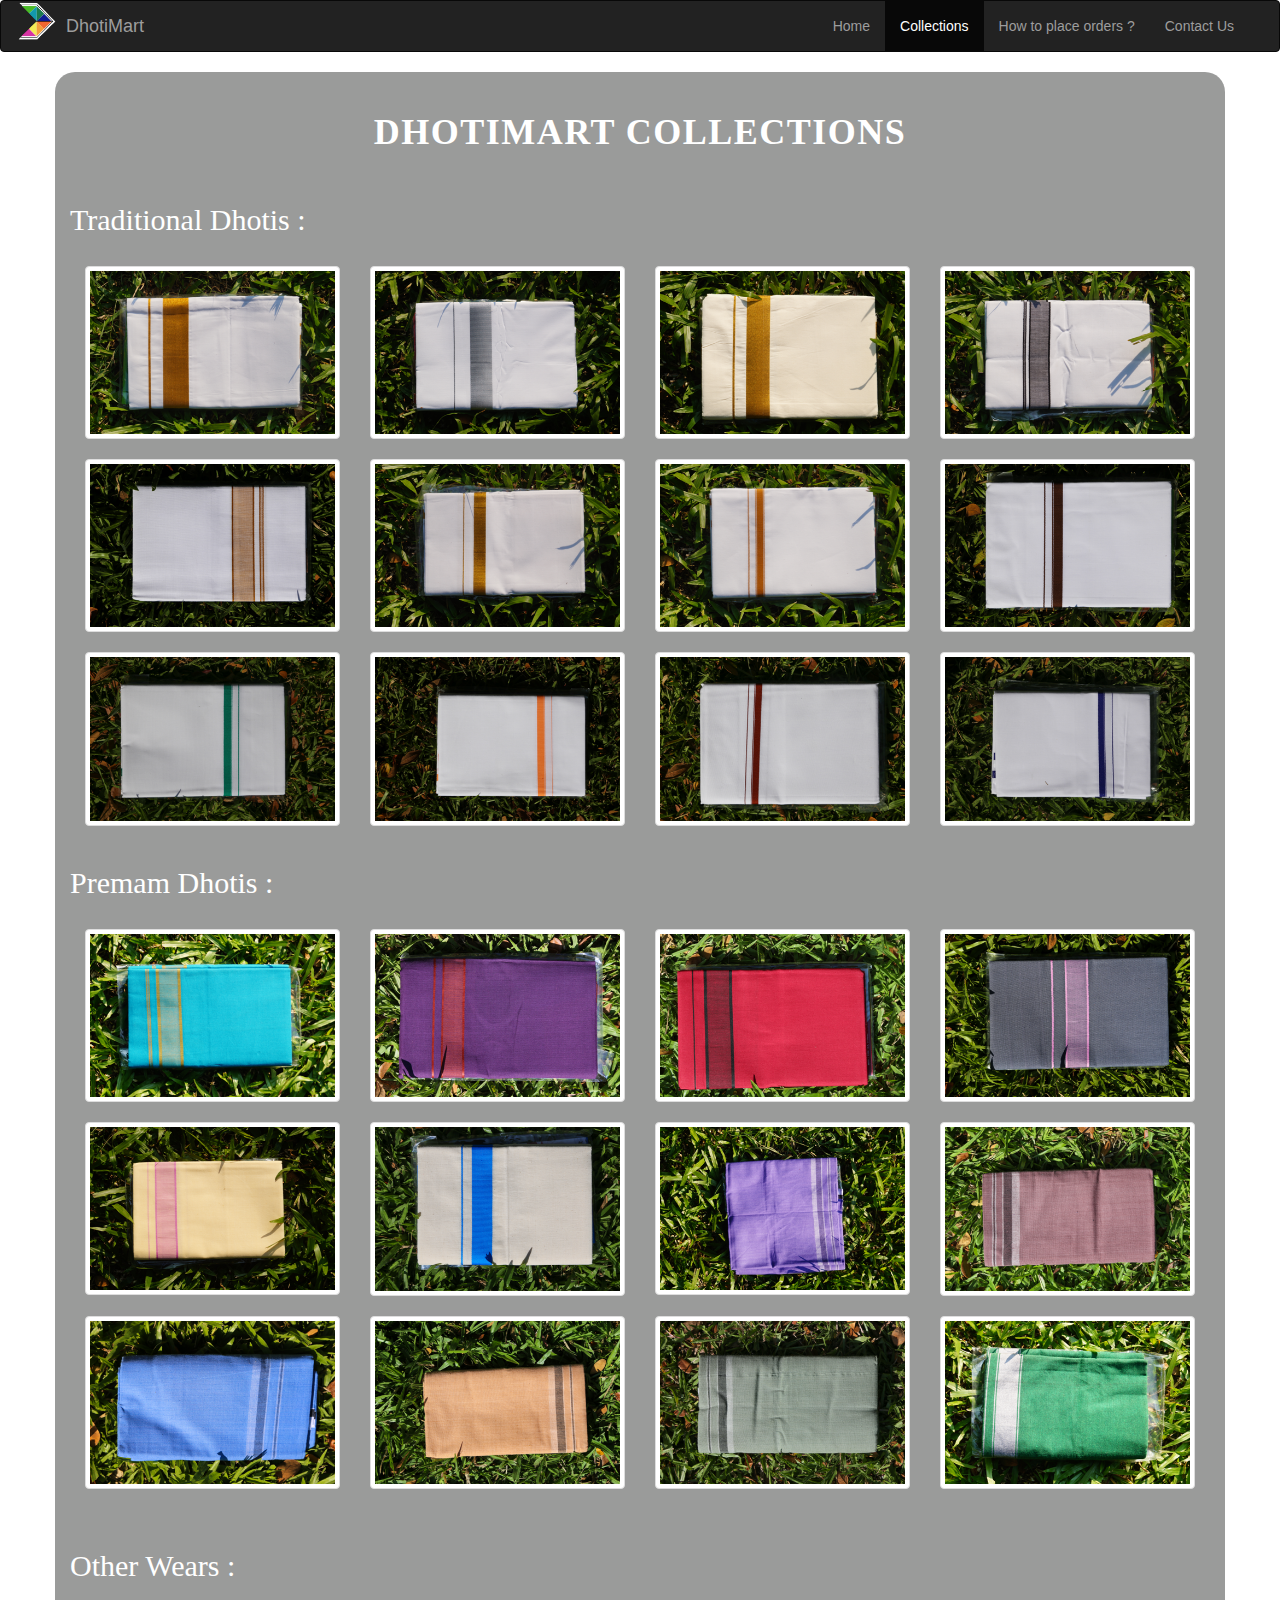
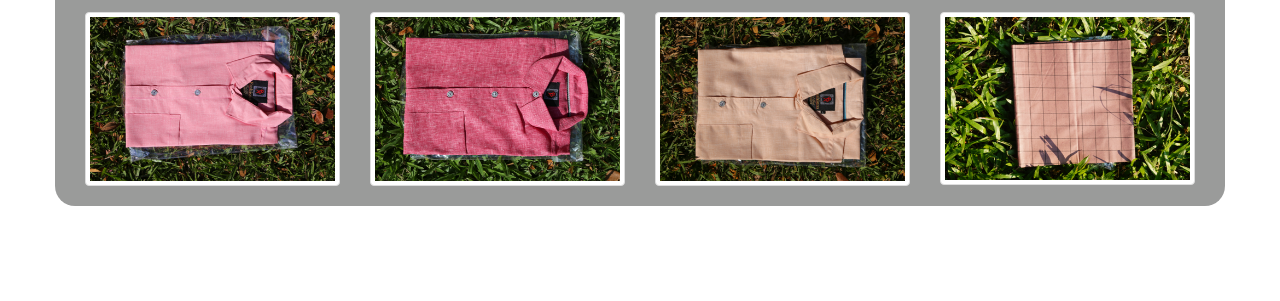
==== collections.html @ e19f682e "web" ====
<!DOCTYPE html>
<html lang="en">
<head>
  <title>DhotiMart</title>
  <link rel="shortcut icon" href="images\logo.png">
  <meta charset="utf-8">
  <meta name="viewport" content="width=device-width, initial-scale=1">
  <link rel="stylesheet" type="text\css" href="css\index.css">
  <link rel="stylesheet" href="http://maxcdn.bootstrapcdn.com/bootstrap/3.3.5/css/bootstrap.min.css">
  <script src="https://ajax.googleapis.com/ajax/libs/jquery/1.11.3/jquery.min.js"></script>
  <script src="http://maxcdn.bootstrapcdn.com/bootstrap/3.3.5/js/bootstrap.min.js"></script>
  </head>
<body>


  
<nav class="navbar navbar-inverse">
  <div class="container-fluid">
    <div class="navbar-header">
      <button type="button" class="navbar-toggle" data-toggle="collapse" data-target="#myNavbar">
        <span class="icon-bar"></span>
        <span class="icon-bar"></span>
        <span class="icon-bar"></span>                        
      </button>
	  <img src="images\logo.png" height="40" width="40" style="float:left;"/>
      <a class="navbar-brand" href="#">&nbsp;&nbsp;DhotiMart</a>
    </div>
    <div class="collapse navbar-collapse navbar-right" id="myNavbar">
      <ul class="nav navbar-nav">
        <li><a href="index.html">Home</a></li>
        <li class="active"><a href="#">Collections</a></li>
		<li><a href="orders.html">How to place orders ?</a></li>
		<li><a href="contactus.html">Contact Us</a></li>
      </ul>
     
    </div>
  </div>
</nav>


<div class="container" style="background-color:rgba(49, 51, 49, 0.49); border-radius:20px;">
	<br>
	<h1 class="text-center" style="color:white;"><b style="font-family:holy; letter-spacing:1.5px;">DHOTIMART COLLECTIONS</b></h1>
    <br>
	<h2 style="color:white;  font-family:holy;">Traditional Dhotis :</h2><br>
	<div class="row">
	<div class="col-md-12">
	<!--image1-->
      <div class="col-lg-3 col-sm-3 col-xs-6">
	  <a title="DM01" href="#myModal1" role="button" data-toggle="modal" class="thumbnail">
	  <img src="images/products/dm01.png"></a>
	  <!-- Modal -->
  <div class="modal fade" id="myModal1" role="dialog">
    <div class="modal-dialog">
    
      <!-- Modal content-->
      <div class="modal-content">
        <div class="modal-header">
          <button type="button" class="close" data-dismiss="modal">&times;</button>
          <h2 class="modal-title">DM01 - SUPER GOLD JHARIKA</h2>
        </div>
        <div class="modal-body">
          <p>
		  - Product Code	: DM01<br>
		  - Length			: 2.00 metres<br>
		  - Fully bleached Rich Cotton<br>
		  - 4cm Gold Jarikai Border<br><br>
		  <h1 class="text-center"><b><font face="rupee">` 349</font></b></h1><br><br>
		  <h3><b>Place your order:
		  <br>&nbsp&nbsp&nbsp&nbsp&nbsp&nbsp<span class="glyphicon glyphicon-earphone"></span>&nbsp&nbsp8973099704 / 9698936113</b></h3>
		  
		
		  </p>
        </div>
        <div class="modal-footer">
          <button type="button" class="btn btn-default" data-dismiss="modal">Close</button>
        </div>
      </div>
      
    </div>
  </div>
  
	  </div>
<!--image2-->
      <div class="col-lg-3 col-sm-3 col-xs-6"><a title="DM02" href="#myModal2" role="button" data-toggle="modal" class="thumbnail">
	  <img src="images/products/dm02.png"></a>
	  <!-- Modal -->
  <div class="modal fade" id="myModal2" role="dialog">
    <div class="modal-dialog">
    
      <!-- Modal content-->
      <div class="modal-content">
        <div class="modal-header">
          <button type="button" class="close" data-dismiss="modal">&times;</button>
          <h2 class="modal-title">DM02 - SUPER SILVER JHARIKA</h2>
        </div>
        <div class="modal-body">
          <p>
		  - Product Code	: DM02<br>
		  - Length			: 2.00 metres<br>
		  - Fully bleached Fine Tex Cotton<br>
		  - 4cm Silver Jarikai Border<br><br>
		  <h1 class="text-center"><b><font face="rupee">` 349</font></b></h1><br><br>
		  <h3><b>Place your order:
		  <br>&nbsp&nbsp&nbsp&nbsp&nbsp&nbsp<span class="glyphicon glyphicon-earphone"></span>&nbsp&nbsp8973099704 / 9698936113</b></h3>
		</p>
        </div>
        <div class="modal-footer">
          <button type="button" class="btn btn-default" data-dismiss="modal">Close</button>
        </div>
      </div>
      
    </div>
  </div>
  
	  </div>
         <!--image3-->
	 <div class="col-lg-3 col-sm-3 col-xs-6"><a title="DM03" href="#myModal3" role="button" data-toggle="modal" class="thumbnail">
	 <img src="images/products/dm03.png"></a>
	 <!-- Modal -->
  <div class="modal fade" id="myModal3" role="dialog">
    <div class="modal-dialog">
    
      <!-- Modal content-->
      <div class="modal-content">
        <div class="modal-header">
          <button type="button" class="close" data-dismiss="modal">&times;</button>
          <h2 class="modal-title">DM03 - CREAM GOLD JHARIKA</h2>
        </div>
        <div class="modal-body">
          <p>
		  - Product Code	: DM03<br>
		  - Length			: 2.00 metres<br>
		  - Cream coloured Cotton<br>
		  - 3cm Gold Jarikai Border<br><br>
		  <h1 class="text-center"><b><font face="rupee">` 299</font></b></h1><br><br>
		  <h3><b>Place your order:
		  <br>&nbsp&nbsp&nbsp&nbsp&nbsp&nbsp<span class="glyphicon glyphicon-earphone"></span>&nbsp&nbsp8973099704 / 9698936113</b></h3>
		  </p>
        </div>
        <div class="modal-footer">
          <button type="button" class="btn btn-default" data-dismiss="modal">Close</button>
        </div>
      </div>
      
    </div>
  </div>
  
	 </div>
	 <!--image4-->
      <div class="col-lg-3 col-sm-3 col-xs-6"><a title="DM04" href="#myModal4" role="button" data-toggle="modal" class="thumbnail">
	  <img src="images/products/dm04.png"></a>
	  <!-- Modal -->
  <div class="modal fade" id="myModal4" role="dialog">
    <div class="modal-dialog">
    
      <!-- Modal content-->
      <div class="modal-content">
        <div class="modal-header">
          <button type="button" class="close" data-dismiss="modal">&times;</button>
          <h2 class="modal-title">DM04 - XYLO COLOUR JHARIKA</h2>
        </div>
        <div class="modal-body">
          <p>
		  - Product Code	: DM04<br>
		  - Length			: 2.00 metres<br>
		  - White coloured Cotton<br>
		  - 3cm Gold Jarikai Border<br>
		  - Border Colours :<br>
		  <div style="background-color:#656060; height:20px; width:20px; border:1px solid #000;">&nbsp;&nbsp;&nbsp;&nbsp;&nbsp;&nbsp;Black</div><br>
		  <div style="background-color:#b7e396; height:20px; width:20px; border:1px solid #000;">&nbsp;&nbsp;&nbsp;&nbsp;&nbsp;&nbsp;Green</div><br>
		  
		  <br><br>
		  <h1 class="text-center"><b><font face="rupee">` 199</font></b></h1><br><br>
		  <h3><b>Place your order:
		  <br>&nbsp&nbsp&nbsp&nbsp&nbsp&nbsp<span class="glyphicon glyphicon-earphone"></span>&nbsp&nbsp8973099704 / 9698936113</b></h3>
		  </p>
        </div>
        <div class="modal-footer">
          <button type="button" class="btn btn-default" data-dismiss="modal">Close</button>
        </div>
      </div>
      
    </div>
  </div>
  
	  </div>
	 <!--image4a-->
      <div class="col-lg-3 col-sm-3 col-xs-6"><a title="DM04" href="#myModal4a" role="button" data-toggle="modal" class="thumbnail">
	  <img src="images/products/dm04a.png"></a>
	  <!-- Modal -->
  <div class="modal fade" id="myModal4a" role="dialog">
    <div class="modal-dialog">
    
      <!-- Modal content-->
      <div class="modal-content">
        <div class="modal-header">
          <button type="button" class="close" data-dismiss="modal">&times;</button>
          <h2 class="modal-title">DM04 - XYLO COLOUR JHARIKA</h2>
        </div>
        <div class="modal-body">
          <p>
		  - Product Code	: DM04<br>
		  - Length			: 2.00 metres<br>
		  - White coloured Cotton<br>
		  - 3cm Gold Jarikai Border<br>
		  - Border Colours :<br>
		  <div style="background-color:#f5d580; height:20px; width:20px; border:1px solid #000;">&nbsp;&nbsp;&nbsp;&nbsp;&nbsp;&nbsp;Biscuit</div><br>
		  <br><br>
		  <h1 class="text-center"><b><font face="rupee">` 199</font></b></h1><br><br>
		  <h3><b>Place your order:
		  <br>&nbsp&nbsp&nbsp&nbsp&nbsp&nbsp<span class="glyphicon glyphicon-earphone"></span>&nbsp&nbsp8973099704 / 9698936113</b></h3>
		  </p>
        </div>
        <div class="modal-footer">
          <button type="button" class="btn btn-default" data-dismiss="modal">Close</button>
        </div>
      </div>
      
    </div>
  </div>
  
	  </div>
	  
      <!--image5-->
	  <div class="col-lg-3 col-sm-3 col-xs-6"><a title="DM05" href="#myModal5" role="button" data-toggle="modal" class="thumbnail">
	  <img src="images/products/dm05.png"></a>
	  <!-- Modal -->
  <div class="modal fade" id="myModal5" role="dialog">
    <div class="modal-dialog">
    
      <!-- Modal content-->
      <div class="modal-content">
        <div class="modal-header">
          <button type="button" class="close" data-dismiss="modal">&times;</button>
          <h2 class="modal-title">DM05 - GOLD JHARIKA</h2>
        </div>
        <div class="modal-body">
          <p>
		  - Product Code	: DM05<br>
		  - Length			: 2.00 metres<br>
		  - Full bleached Rich Cotton<br>
		  - 2cm Gold Jarikai Border<br>
		  <br><br>
		  <h1 class="text-center"><b><font face="rupee">` 329</font></b></h1><br><br>
		  <h3><b>Place your order:
		  <br>&nbsp&nbsp&nbsp&nbsp&nbsp&nbsp<span class="glyphicon glyphicon-earphone"></span>&nbsp&nbsp8973099704 / 9698936113</b></h3>
		  </p>
        </div>
        <div class="modal-footer">
          <button type="button" class="btn btn-default" data-dismiss="modal">Close</button>
        </div>
      </div>
      
    </div>
  </div>
  
	  </div>
      
<!--image6-->
	  <div class="col-lg-3 col-sm-3 col-xs-6"><a title="DM06" href="#myModal6" role="button" data-toggle="modal" class="thumbnail">
	  <img src="images/products/dm06.png"></a>
	  <!-- Modal -->
  <div class="modal fade" id="myModal6" role="dialog">
    <div class="modal-dialog">
    
      <!-- Modal content-->
      <div class="modal-content">
        <div class="modal-header">
          <button type="button" class="close" data-dismiss="modal">&times;</button>
          <h2 class="modal-title">DM06 - RHYTHM COTTON</h2>
        </div>
        <div class="modal-body">
          <p><p>
		  - Product Code	: DM06<br>
		  - Length			: 2.00 metres<br>
		  - White coloured Cotton<br>
		  - 1cm Gold Jarikai Border<br>
		  - Border Colours :<br>
		  <div style="background-color:#927017; height:20px; width:20px; border:1px solid #000;">&nbsp;&nbsp;&nbsp;&nbsp;&nbsp;&nbsp;Biscuit</div><br>
		  <br><br>
		  <h1 class="text-center"><b><font face="rupee">` 260</font></b></h1><br><br>
		  <h3><b>Place your order:
		  <br>&nbsp&nbsp&nbsp&nbsp&nbsp&nbsp<span class="glyphicon glyphicon-earphone"></span>&nbsp&nbsp8973099704 / 9698936113</b></h3>
		  </p>
        </div>
        <div class="modal-footer">
          <button type="button" class="btn btn-default" data-dismiss="modal">Close</button>
        </div>
      </div>
      
    </div>
  </div>
  
	  </div>
	  <!--image6a-->
	  <div class="col-lg-3 col-sm-3 col-xs-6"><a title="DM06" href="#myModal6a" role="button" data-toggle="modal" class="thumbnail">
	  <img src="images/products/dm06a.png"></a>
	  <!-- Modal -->
  <div class="modal fade" id="myModal6a" role="dialog">
    <div class="modal-dialog">
    
      <!-- Modal content-->
      <div class="modal-content">
        <div class="modal-header">
          <button type="button" class="close" data-dismiss="modal">&times;</button>
          <h2 class="modal-title">DM06 - RHYTHM COTTON</h2>
        </div>
        <div class="modal-body">
          <p><p>
		  - Product Code	: DM06<br>
		  - Length			: 2.00 metres<br>
		  - White coloured Cotton<br>
		  - 1cm Gold Jarikai Border<br>
		  - Border Colours :<br>
		  <div style="background-color:#5a142a; height:20px; width:20px; border:1px solid #000;">&nbsp;&nbsp;&nbsp;&nbsp;&nbsp;&nbsp;Brown</div><br>
		  <br><br>
		  <h1 class="text-center"><b><font face="rupee">` 260</font></b></h1><br><br>
		  <h3><b>Place your order:
		  <br>&nbsp&nbsp&nbsp&nbsp&nbsp&nbsp<span class="glyphicon glyphicon-earphone"></span>&nbsp&nbsp8973099704 / 9698936113</b></h3>
		  </p>
        </div>
        <div class="modal-footer">
          <button type="button" class="btn btn-default" data-dismiss="modal">Close</button>
        </div>
      </div>
      
    </div>
  </div>
  
	  </div>
	  <!--image6b-->
	  <div class="col-lg-3 col-sm-3 col-xs-6"><a title="DM06" href="#myModal6b" role="button" data-toggle="modal" class="thumbnail">
	  <img src="images/products/dm06b.png"></a>
	  <!-- Modal -->
  <div class="modal fade" id="myModal6b" role="dialog">
    <div class="modal-dialog">
    
      <!-- Modal content-->
      <div class="modal-content">
        <div class="modal-header">
          <button type="button" class="close" data-dismiss="modal">&times;</button>
          <h2 class="modal-title">DM06 - RHYTHM COTTON</h2>
        </div>
        <div class="modal-body">
          <p><p>
		  - Product Code	: DM06<br>
		  - Length			: 2.00 metres<br>
		  - White coloured Cotton<br>
		  - 1cm Gold Jarikai Border<br>
		  - Border Colours :<br>
		  <div style="background-color:#13a948; height:20px; width:20px; border:1px solid #000;">&nbsp;&nbsp;&nbsp;&nbsp;&nbsp;&nbsp;ParrotGreen</div><br>
		  <br><br>
		  <h1 class="text-center"><b><font face="rupee">` 260</font></b></h1><br><br>
		  <h3><b>Place your order:
		  <br>&nbsp&nbsp&nbsp&nbsp&nbsp&nbsp<span class="glyphicon glyphicon-earphone"></span>&nbsp&nbsp8973099704 / 9698936113</b></h3>
		  </p>
        </div>
        <div class="modal-footer">
          <button type="button" class="btn btn-default" data-dismiss="modal">Close</button>
        </div>
      </div>
      
    </div>
  </div>
  
	  </div>
	  <!--image6c-->
	  <div class="col-lg-3 col-sm-3 col-xs-6"><a title="DM06" href="#myModal6c" role="button" data-toggle="modal" class="thumbnail">
	  <img src="images/products/dm06c.png"></a>
	  <!-- Modal -->
  <div class="modal fade" id="myModal6c" role="dialog">
    <div class="modal-dialog">
    
      <!-- Modal content-->
      <div class="modal-content">
        <div class="modal-header">
          <button type="button" class="close" data-dismiss="modal">&times;</button>
          <h2 class="modal-title">DM06 - RHYTHM COTTON</h2>
        </div>
        <div class="modal-body">
          <p><p>
		  - Product Code	: DM06<br>
		  - Length			: 2.00 metres<br>
		  - White coloured Cotton<br>
		  - 1cm Gold Jarikai Border<br>
		  - Border Colours :<br>
		  <div style="background-color:#f4a22c; height:20px; width:20px; border:1px solid #000;">&nbsp;&nbsp;&nbsp;&nbsp;&nbsp;&nbsp;Saffron</div><br>
		  <br><br>
		  <h1 class="text-center"><b><font face="rupee">` 260</font></b></h1><br><br>
		  <h3><b>Place your order:
		  <br>&nbsp&nbsp&nbsp&nbsp&nbsp&nbsp<span class="glyphicon glyphicon-earphone"></span>&nbsp&nbsp8973099704 / 9698936113</b></h3>
		  </p>
        </div>
        <div class="modal-footer">
          <button type="button" class="btn btn-default" data-dismiss="modal">Close</button>
        </div>
      </div>
      
    </div>
  </div>
  
	  </div>
	  <!--image6d-->
	  <div class="col-lg-3 col-sm-3 col-xs-6"><a title="DM06" href="#myModal6d" role="button" data-toggle="modal" class="thumbnail">
	  <img src="images/products/dm06d.png"></a>
	  <!-- Modal -->
  <div class="modal fade" id="myModal6d" role="dialog">
    <div class="modal-dialog">
    
      <!-- Modal content-->
      <div class="modal-content">
        <div class="modal-header">
          <button type="button" class="close" data-dismiss="modal">&times;</button>
          <h2 class="modal-title">DM06 - RHYTHM COTTON</h2>
        </div>
        <div class="modal-body">
          <p><p>
		  - Product Code	: DM06<br>
		  - Length			: 2.00 metres<br>
		  - White coloured Cotton<br>
		  - 1cm Gold Jarikai Border<br>
		  - Border Colours :<br>
		  <div style="background-color:#5a142a; height:20px; width:20px; border:1px solid #000;">&nbsp;&nbsp;&nbsp;&nbsp;&nbsp;&nbsp;Maroon</div><br>
		  <br><br>
		  <h1 class="text-center"><b><font face="rupee">` 260</font></b></h1><br><br>
		  <h3><b>Place your order:
		  <br>&nbsp&nbsp&nbsp&nbsp&nbsp&nbsp<span class="glyphicon glyphicon-earphone"></span>&nbsp&nbsp8973099704 / 9698936113</b></h3>
		  </p>
        </div>
        <div class="modal-footer">
          <button type="button" class="btn btn-default" data-dismiss="modal">Close</button>
        </div>
      </div>
      
    </div>
  </div>
  
	  </div>
	  <!--image6e-->
	  <div class="col-lg-3 col-sm-3 col-xs-6"><a title="DM06" href="#myModal6e" role="button" data-toggle="modal" class="thumbnail">
	  <img src="images/products/dm06e.png"></a>
	  <!-- Modal -->
  <div class="modal fade" id="myModal6e" role="dialog">
    <div class="modal-dialog">
    
      <!-- Modal content-->
      <div class="modal-content">
        <div class="modal-header">
          <button type="button" class="close" data-dismiss="modal">&times;</button>
          <h2 class="modal-title">DM06 - RHYTHM COTTON</h2>
        </div>
        <div class="modal-body">
          <p><p>
		  - Product Code	: DM06<br>
		  - Length			: 2.00 metres<br>
		  - White coloured Cotton<br>
		  - 1cm Gold Jarikai Border<br>
		  - Border Colours :<br>
		  <div style="background-color:#0c175d; height:20px; width:20px; border:1px solid #000;">&nbsp;&nbsp;&nbsp;&nbsp;&nbsp;&nbsp;RoyalBlue</div><br>
		  <br><br>
		  <h1 class="text-center"><b><font face="rupee">` 260</font></b></h1><br><br>
		  <h3><b>Place your order:
		  <br>&nbsp&nbsp&nbsp&nbsp&nbsp&nbsp<span class="glyphicon glyphicon-earphone"></span>&nbsp&nbsp8973099704 / 9698936113</b></h3>
		  </p>
        </div>
        <div class="modal-footer">
          <button type="button" class="btn btn-default" data-dismiss="modal">Close</button>
        </div>
      </div>
      
    </div>
  </div>
  
	  </div>
	  </div>
	  </div>
	  
	  <!------------------------------------------------------------------------------------------------------------------------------------------------>
	  <h2 style="color:white; font-family:holy;">Premam Dhotis :</h2><br>
	  <div class="row">
	<div class="col-md-12">
	  <!--image7-->
	  
	  <div class="col-lg-3 col-sm-3 col-xs-6"><a title="DMP01" href="#myModal7" role="button" data-toggle="modal" class="thumbnail">
	  <img src="images/products/dmp01.png"></a>
	  <!-- Modal -->
  <div class="modal fade" id="myModal7" role="dialog">
    <div class="modal-dialog">
    
      <!-- Modal content-->
      <div class="modal-content">
        <div class="modal-header">
          <button type="button" class="close" data-dismiss="modal">&times;</button>
          <h2 class="modal-title">DMP01 - XYLO COLOUR</h2>
        </div>
        <div class="modal-body">
          <p>
		  - Product Code	: DMP01<br>
		  - Length	:	2.00 metres<br>
		  - Dhoti Colours :<br>
		  <div style="background-color:#1cc4da; height:20px; width:20px; border:1px solid #000;">&nbsp;&nbsp;&nbsp;&nbsp;&nbsp;&nbsp;SkyBlue</div><br>
		  <br><br>
		  <h1 class="text-center"><b><font face="rupee">` 199</font></b></h1><br><br>
		  <h3><b>Place your order:
		  <br>&nbsp&nbsp&nbsp&nbsp&nbsp&nbsp<span class="glyphicon glyphicon-earphone"></span>&nbsp&nbsp8973099704 / 9698936113</b></h3>
		  </p>
        </div>
        <div class="modal-footer">
          <button type="button" class="btn btn-default" data-dismiss="modal">Close</button>
        </div>
      </div>
      
    </div>
  </div>
  
	  </div>
<!--image7a-->
	  <div class="col-lg-3 col-sm-3 col-xs-6"><a title="DMP01" href="#myModal7a" role="button" data-toggle="modal" class="thumbnail">
	  <img src="images/products/dmp01a.png"></a>
	  <!-- Modal -->
  <div class="modal fade" id="myModal7a" role="dialog">
    <div class="modal-dialog">
    
      <!-- Modal content-->
      <div class="modal-content">
        <div class="modal-header">
          <button type="button" class="close" data-dismiss="modal">&times;</button>
          <h2 class="modal-title">DMP01 - XYLO COLOUR</h2>
        </div>
        <div class="modal-body">
          <p>
		  - Product Code	: DMP01<br>
		  - Length	:	2.00 metres<br>
		  - Dhoti Colours :<br>
		  <div style="background-color:#46086d; height:20px; width:20px; border:1px solid #000;">&nbsp;&nbsp;&nbsp;&nbsp;&nbsp;&nbsp;Violet</div><br>
		  <br><br>
		  <h1 class="text-center"><b><font face="rupee">` 199</font></b></h1><br><br>
		  <h3><b>Place your order:
		  <br>&nbsp&nbsp&nbsp&nbsp&nbsp&nbsp<span class="glyphicon glyphicon-earphone"></span>&nbsp&nbsp8973099704 / 9698936113</b></h3>
		  </p>
        </div>
        <div class="modal-footer">
          <button type="button" class="btn btn-default" data-dismiss="modal">Close</button>
        </div>
      </div>
      
    </div>
  </div>
  
	  </div>
	  
<!--image7b-->
	  <div class="col-lg-3 col-sm-3 col-xs-6"><a title="DMP01" href="#myModal7b" role="button" data-toggle="modal" class="thumbnail">
	  <img src="images/products/dmp01b.png"></a>
	  <!-- Modal -->
  <div class="modal fade" id="myModal7b" role="dialog">
    <div class="modal-dialog">
    
      <!-- Modal content-->
      <div class="modal-content">
        <div class="modal-header">
          <button type="button" class="close" data-dismiss="modal">&times;</button>
          <h2 class="modal-title">DMP01 - XYLO COLOUR</h2>
        </div>
        <div class="modal-body">
          <p>
		  - Product Code	: DMP01<br>
		  - Length	:	2.00 metres<br>
		  - Dhoti Colours :<br>
		  <div style="background-color:#da304d; height:20px; width:20px; border:1px solid #000;">&nbsp;&nbsp;&nbsp;&nbsp;&nbsp;&nbsp;Red</div><br>
		  <br><br>
		  <h1 class="text-center"><b><font face="rupee">` 199</font></b></h1><br><br>
		  <h3><b>Place your order:
		  <br>&nbsp&nbsp&nbsp&nbsp&nbsp&nbsp<span class="glyphicon glyphicon-earphone"></span>&nbsp&nbsp8973099704 / 9698936113</b></h3>
		  </p>
        </div>
        <div class="modal-footer">
          <button type="button" class="btn btn-default" data-dismiss="modal">Close</button>
        </div>
      </div>
      
    </div>
  </div>
  
	  </div>
<!--image7c-->
	  <div class="col-lg-3 col-sm-3 col-xs-6"><a title="DMP01" href="#myModal7c" role="button" data-toggle="modal" class="thumbnail">
	  <img src="images/products/dmp01c.png"></a>
	  <!-- Modal -->
  <div class="modal fade" id="myModal7c" role="dialog">
    <div class="modal-dialog">
    
      <!-- Modal content-->
      <div class="modal-content">
        <div class="modal-header">
          <button type="button" class="close" data-dismiss="modal">&times;</button>
          <h2 class="modal-title">DMP01 - XYLO COLOUR</h2>
        </div>
        <div class="modal-body">
          <p>
		  - Product Code	: DMP01<br>
		  - Length	:	2.00 metres<br>
		  - Dhoti Colours :<br>
		  <div style="background-color:#6a7885; height:20px; width:20px; border:1px solid #000;">&nbsp;&nbsp;&nbsp;&nbsp;&nbsp;&nbsp;BluishGrey</div><br>
		  - Dhoti Border Colours :<br>
		  <div style="background-color:#f0780d; height:20px; width:20px; border:1px solid #000;">&nbsp;&nbsp;&nbsp;&nbsp;&nbsp;&nbsp;Orange</div><br>
		  <div style="background-color:#8f8b87; height:20px; width:20px; border:1px solid #000;">&nbsp;&nbsp;&nbsp;&nbsp;&nbsp;&nbsp;Grey</div><br>
		  <br><br>
		  <h1 class="text-center"><b><font face="rupee">` 199</font></b></h1><br><br>
		  <h3><b>Place your order:
		  <br>&nbsp&nbsp&nbsp&nbsp&nbsp&nbsp<span class="glyphicon glyphicon-earphone"></span>&nbsp&nbsp8973099704 / 9698936113</b></h3>
		  </p>
        </div>
        <div class="modal-footer">
          <button type="button" class="btn btn-default" data-dismiss="modal">Close</button>
        </div>
      </div>
      
    </div>
  </div>
  
	  </div>
	  
	  
<!--image8-->
	  <div class="col-lg-3 col-sm-3 col-xs-6"><a title="DMP02" href="#myModal8" role="button" data-toggle="modal" class="thumbnail">
	  <img src="images/products/dmp02.png"></a>
	  <!-- Modal -->
  <div class="modal fade" id="myModal8" role="dialog">
    <div class="modal-dialog">
    
      <!-- Modal content-->
      <div class="modal-content">
        <div class="modal-header">
          <button type="button" class="close" data-dismiss="modal">&times;</button>
          <h2 class="modal-title">DMP02 - XYLO CREAM</h2>
        </div>
        <div class="modal-body">
          <p>
		  - Product Code	: DMP02<br>
		  - Length	:	2.00 metres<br>
		  - Dhoti Colour :<br>
		  <div style="background-color:#f6dda9; height:20px; width:20px; border:1px solid #000;">&nbsp;&nbsp;&nbsp;&nbsp;&nbsp;&nbsp;Cream</div><br>
		  - Border Colours :<br>
		  <div style="background-color:#fa5aaa; height:20px; width:20px; border:1px solid #000;">&nbsp;&nbsp;&nbsp;&nbsp;&nbsp;&nbsp;Pink</div><br>
		  
		  <br><br>
		  <h1 class="text-center"><b><font face="rupee">` 199</font></b></h1><br><br>
		  <h3><b>Place your order:
		  <br>&nbsp&nbsp&nbsp&nbsp&nbsp&nbsp<span class="glyphicon glyphicon-earphone"></span>&nbsp&nbsp8973099704 / 9698936113</b></h3>
		  </p>
        </div>
        <div class="modal-footer">
          <button type="button" class="btn btn-default" data-dismiss="modal">Close</button>
        </div>
      </div>
      
    </div>
  </div>
  
	  </div>
<!--image8a-->
	  <div class="col-lg-3 col-sm-3 col-xs-6"><a title="DMP02" href="#myModal8a" role="button" data-toggle="modal" class="thumbnail">
	  <img src="images/products/dmp02a.png"></a>
	  <!-- Modal -->
  <div class="modal fade" id="myModal8a" role="dialog">
    <div class="modal-dialog">
    
      <!-- Modal content-->
      <div class="modal-content">
        <div class="modal-header">
          <button type="button" class="close" data-dismiss="modal">&times;</button>
          <h2 class="modal-title">DMP02 - XYLO CREAM</h2>
        </div>
        <div class="modal-body">
          <p>
		  - Product Code	: DMP02<br>
		  - Length	:	2.00 metres<br>
		  - Dhoti Colour :<br>
		  <div style="background-color:#eae6e2; height:20px; width:20px; border:1px solid #000;">&nbsp;&nbsp;&nbsp;&nbsp;&nbsp;&nbsp;Sandal</div><br>
		  - Border Colours :<br>
		  <div style="background-color:#0258cb; height:20px; width:20px; border:1px solid #000;">&nbsp;&nbsp;&nbsp;&nbsp;&nbsp;&nbsp;SkyBlue</div><br>
		  <div style="background-color:#b7e396; height:20px; width:20px; border:1px solid #000;">&nbsp;&nbsp;&nbsp;&nbsp;&nbsp;&nbsp;Green</div><br>
		  <div style="background-color:#656060; height:20px; width:20px; border:1px solid #000;">&nbsp;&nbsp;&nbsp;&nbsp;&nbsp;&nbsp;Black</div><br>
		  
		  <br><br>
		  <h1 class="text-center"><b><font face="rupee">` 199</font></b></h1><br><br>
		  <h3><b>Place your order:
		  <br>&nbsp&nbsp&nbsp&nbsp&nbsp&nbsp<span class="glyphicon glyphicon-earphone"></span>&nbsp&nbsp8973099704 / 9698936113</b></h3>
		  </p>
        </div>
        <div class="modal-footer">
          <button type="button" class="btn btn-default" data-dismiss="modal">Close</button>
        </div>
      </div>
      
    </div>
  </div>
  
	  </div>
	  
	  <!--image9-->
	  <div class="col-lg-3 col-sm-3 col-xs-6"><a title="DMP03" href="#myModal9" role="button" data-toggle="modal" class="thumbnail">
	  <img src="images/products/dmp03.png"></a>
	  <!-- Modal -->
  <div class="modal fade" id="myModal9" role="dialog">
    <div class="modal-dialog">
    
      <!-- Modal content-->
      <div class="modal-content">
        <div class="modal-header">
          <button type="button" class="close" data-dismiss="modal">&times;</button>
          <h2 class="modal-title">DMP03 - HILIGHT COTTON</h2>
        </div>
        <div class="modal-body">
          <p>
		  - Product Code	: DMP03<br>
		  - Length	:	2.00 metres<br>
		  - Dhoti Colours :<br>
		  <div style="background-color:#731bcd; height:20px; width:20px; border:1px solid #000;">&nbsp;&nbsp;&nbsp;&nbsp;&nbsp;&nbsp;Violet</div><br>
		  <br><br>
		  <h1 class="text-center"><b><font face="rupee">` 199</font></b></h1><br><br>
		  <h3><b>Place your order:
		  <br>&nbsp&nbsp&nbsp&nbsp&nbsp&nbsp<span class="glyphicon glyphicon-earphone"></span>&nbsp&nbsp8973099704 / 9698936113</b></h3>
		  </p>
        </div>
        <div class="modal-footer">
          <button type="button" class="btn btn-default" data-dismiss="modal">Close</button>
        </div>
      </div>
      
    </div>
  </div>
  
	  </div>
	  <!--image9a-->
	  <div class="col-lg-3 col-sm-3 col-xs-6"><a title="DMP03" href="#myModal9a" role="button" data-toggle="modal" class="thumbnail">
	  <img src="images/products/dmp03a.png"></a>
	  <!-- Modal -->
  <div class="modal fade" id="myModal9a" role="dialog">
    <div class="modal-dialog">
    
      <!-- Modal content-->
      <div class="modal-content">
        <div class="modal-header">
          <button type="button" class="close" data-dismiss="modal">&times;</button>
          <h2 class="modal-title">DMP03 - HILIGHT COTTON</h2>
        </div>
        <div class="modal-body">
          <p>
		  - Product Code	: DMP03<br>
		  - Length	:	2.00 metres<br>
		  - Dhoti Colours :<br>
		  <div style="background-color:#8f647e; height:20px; width:20px; border:1px solid #000;">&nbsp;&nbsp;&nbsp;&nbsp;&nbsp;&nbsp;PinkishBrown</div><br>
		  <br><br>
		  <h1 class="text-center"><b><font face="rupee">` 199</font></b></h1><br><br>
		  <h3><b>Place your order:
		  <br>&nbsp&nbsp&nbsp&nbsp&nbsp&nbsp<span class="glyphicon glyphicon-earphone"></span>&nbsp&nbsp8973099704 / 9698936113</b></h3>
		  </p>
        </div>
        <div class="modal-footer">
          <button type="button" class="btn btn-default" data-dismiss="modal">Close</button>
        </div>
      </div>
      
    </div>
  </div>
  
	  </div>
	  <!--image9b-->
	  <div class="col-lg-3 col-sm-3 col-xs-6"><a title="DMP03" href="#myModal9b" role="button" data-toggle="modal" class="thumbnail">
	  <img src="images/products/dmp03b.png"></a>
	  <!-- Modal -->
  <div class="modal fade" id="myModal9b" role="dialog">
    <div class="modal-dialog">
    
      <!-- Modal content-->
      <div class="modal-content">
        <div class="modal-header">
          <button type="button" class="close" data-dismiss="modal">&times;</button>
          <h2 class="modal-title">DMP03 - HILIGHT COTTON</h2>
        </div>
        <div class="modal-body">
          <p>
		  - Product Code	: DMP03<br>
		  - Length	:	2.00 metres<br>
		  - Dhoti Colours :<br>
		  <div style="background-color:#6c94dc; height:20px; width:20px; border:1px solid #000;">&nbsp;&nbsp;&nbsp;&nbsp;&nbsp;&nbsp;SkyBlue</div><br>
		  <br><br>
		  <h1 class="text-center"><b><font face="rupee">` 199</font></b></h1><br><br>
		  <h3><b>Place your order:
		  <br>&nbsp&nbsp&nbsp&nbsp&nbsp&nbsp<span class="glyphicon glyphicon-earphone"></span>&nbsp&nbsp8973099704 / 9698936113</b></h3>
		  </p>
        </div>
        <div class="modal-footer">
          <button type="button" class="btn btn-default" data-dismiss="modal">Close</button>
        </div>
      </div>
      
    </div>
  </div>
  
	  </div>
	  <!--image9c-->
	  <div class="col-lg-3 col-sm-3 col-xs-6"><a title="DMP03" href="#myModal9c" role="button" data-toggle="modal" class="thumbnail">
	  <img src="images/products/dmp03c.png"></a>
	  <!-- Modal -->
  <div class="modal fade" id="myModal9c" role="dialog">
    <div class="modal-dialog">
    
      <!-- Modal content-->
      <div class="modal-content">
        <div class="modal-header">
          <button type="button" class="close" data-dismiss="modal">&times;</button>
          <h2 class="modal-title">DMP03 - HILIGHT COTTON</h2>
        </div>
        <div class="modal-body">
          <p>
		  - Product Code	: DMP03<br>
		  - Length	:	2.00 metres<br>
		  - Dhoti Colours :<br>
		  <div style="background-color:#f1c873; height:20px; width:20px; border:1px solid #000;">&nbsp;&nbsp;&nbsp;&nbsp;&nbsp;&nbsp;Orange</div><br>
		  <br><br>
		  <h1 class="text-center"><b><font face="rupee">` 199</font></b></h1><br><br>
		  <h3><b>Place your order:
		  <br>&nbsp&nbsp&nbsp&nbsp&nbsp&nbsp<span class="glyphicon glyphicon-earphone"></span>&nbsp&nbsp8973099704 / 9698936113</b></h3>
		  </p>
        </div>
        <div class="modal-footer">
          <button type="button" class="btn btn-default" data-dismiss="modal">Close</button>
        </div>
      </div>
      
    </div>
  </div>
  
	  </div>
	  <!--image9d-->
	  <div class="col-lg-3 col-sm-3 col-xs-6"><a title="DMP03" href="#myModal9d" role="button" data-toggle="modal" class="thumbnail">
	  <img src="images/products/dmp03d.png"></a>
	  <!-- Modal -->
  <div class="modal fade" id="myModal9d" role="dialog">
    <div class="modal-dialog">
    
      <!-- Modal content-->
      <div class="modal-content">
        <div class="modal-header">
          <button type="button" class="close" data-dismiss="modal">&times;</button>
          <h2 class="modal-title">DMP03 - HILIGHT COTTON</h2>
        </div>
        <div class="modal-body">
          <p>
		  - Product Code	: DMP03<br>
		  - Length	:	2.00 metres<br>
		  - Dhoti Colours :<br>
		  <div style="background-color:#a9bd99; height:20px; width:20px; border:1px solid #000;">&nbsp;&nbsp;&nbsp;&nbsp;&nbsp;&nbsp;OliveGreen</div><br>
		  <br><br>
		  <h1 class="text-center"><b><font face="rupee">` 199</font></b></h1><br><br>
		  <h3><b>Place your order:
		  <br>&nbsp&nbsp&nbsp&nbsp&nbsp&nbsp<span class="glyphicon glyphicon-earphone"></span>&nbsp&nbsp8973099704 / 9698936113</b></h3>
		  </p>
        </div>
        <div class="modal-footer">
          <button type="button" class="btn btn-default" data-dismiss="modal">Close</button>
        </div>
      </div>
      
    </div>
  </div>
  
	  </div>
<!--image10-->
	  <div class="col-lg-3 col-sm-3 col-xs-6"><a title="DMP04" href="#myModal10" role="button" data-toggle="modal" class="thumbnail">
	  <img src="images/products/dmp04.png"></a>
	  <!-- Modal -->
  <div class="modal fade" id="myModal10" role="dialog">
    <div class="modal-dialog">
    
      <!-- Modal content-->
      <div class="modal-content">
        <div class="modal-header">
          <button type="button" class="close" data-dismiss="modal">&times;</button>
          <h2 class="modal-title">DMP04 - RM COTTON</h2>
        </div>
        <div class="modal-body">
          <p>
		  - Product Code	: DMP04<br>
		  - Length	:	2.00 metres<br>
		  - Dhoti Colours :<br>
		  <div style="background-color:#156921; height:20px; width:20px; border:1px solid #000;">&nbsp;&nbsp;&nbsp;&nbsp;&nbsp;&nbsp;Green</div><br>
		  <div style="background-color:#3ac5bd; height:20px; width:20px; border:1px solid #000;">&nbsp;&nbsp;&nbsp;&nbsp;&nbsp;&nbsp;SkyBlue</div><br>
		  <div style="background-color:#ab2068; height:20px; width:20px; border:1px solid #000;">&nbsp;&nbsp;&nbsp;&nbsp;&nbsp;&nbsp;Pink</div><br>
		  <div style="background-color:#a99c0f; height:20px; width:20px; border:1px solid #000;">&nbsp;&nbsp;&nbsp;&nbsp;&nbsp;&nbsp;YellowishBrown</div><br>
		  <br><br>
		  <h1 class="text-center"><b><font face="rupee">` 149</font></b></h1><br><br>
		  <h3><b>Place your order:
		  <br>&nbsp&nbsp&nbsp&nbsp&nbsp&nbsp<span class="glyphicon glyphicon-earphone"></span>&nbsp&nbsp8973099704 / 9698936113</b></h3>
		  </p>
        </div>
        <div class="modal-footer">
          <button type="button" class="btn btn-default" data-dismiss="modal">Close</button>
        </div>
      </div>
      
    </div>
  </div></div></div></div>
  <br>
	  
	  <!------------------------------------------------------------------------------------------------------------------------------------------------>
	  <h2 style="color:white; font-family:holy;">Other Wears :</h2><br>
	  <div class="row">
		<div class="col-md-12">
		
	  <!--image11a-->
	  <div class="col-lg-3 col-sm-3 col-xs-6"><a title="DMC01" href="#myModal11a" role="button" data-toggle="modal" class="thumbnail">
	  <img src="images/products/dmc01a.png"></a>
	  <!-- Modal -->
  <div class="modal fade" id="myModal11a" role="dialog">
    <div class="modal-dialog">
    
      <!-- Modal content-->
      <div class="modal-content">
        <div class="modal-header">
          <button type="button" class="close" data-dismiss="modal">&times;</button>
          <h2 class="modal-title">DMC01 - COTTON SHIRTS</h2>
        </div>
        <div class="modal-body">
          <p>
		  - Product Code	: DMC01<br>
		  - Semi Cotton Tradtional Shirts <br>
		  - Size	: M/ L<br>
		  <div style="background-color:#e393a6; height:20px; width:20px; border:1px solid #000;">&nbsp;&nbsp;&nbsp;&nbsp;&nbsp;&nbsp;PalePink</div><br>
		  <br><br>
		  <h1 class="text-center"><b><font face="rupee">` 299</font></b></h1><br><br>
		  <h3><b>Place your order:
		  <br>&nbsp&nbsp&nbsp&nbsp&nbsp&nbsp<span class="glyphicon glyphicon-earphone"></span>&nbsp&nbsp8973099704 / 9698936113</b></h3>
		  </p>
        </div>
        <div class="modal-footer">
          <button type="button" class="btn btn-default" data-dismiss="modal">Close</button>
        </div>
      </div>
      
    </div>
  </div>
  
	  </div>
	  <!--image11b-->
	  <div class="col-lg-3 col-sm-3 col-xs-6"><a title="DMC01" href="#myModal11b" role="button" data-toggle="modal" class="thumbnail">
	  <img src="images/products/dmc01b.png"></a>
	  <!-- Modal -->
  <div class="modal fade" id="myModal11b" role="dialog">
    <div class="modal-dialog">
    
      <!-- Modal content-->
      <div class="modal-content">
        <div class="modal-header">
          <button type="button" class="close" data-dismiss="modal">&times;</button>
          <h2 class="modal-title">DMC01 - COTTON SHIRTS</h2>
        </div>
        <div class="modal-body">
          <p>
		  - Product Code	: DMC01<br>
		  - Semi Cotton Tradtional Shirts <br>
		  - Size	: M/ L<br>
		  <div style="background-color:#d320af; height:20px; width:20px; border:1px solid #000;">&nbsp;&nbsp;&nbsp;&nbsp;&nbsp;&nbsp;Pink</div><br>
		  <div style="background-color:#656060; height:20px; width:20px; border:1px solid #000;">&nbsp;&nbsp;&nbsp;&nbsp;&nbsp;&nbsp;Black</div><br>		 
		  <div style="background-color:#aedfb0; height:20px; width:20px; border:1px solid #000;">&nbsp;&nbsp;&nbsp;&nbsp;&nbsp;&nbsp;LightGreen    </div><br><br><br>
		  <h1 class="text-center"><b><font face="rupee">` 299</font></b></h1><br><br>
		  <h3><b>Place your order:
		  <br>&nbsp&nbsp&nbsp&nbsp&nbsp&nbsp<span class="glyphicon glyphicon-earphone"></span>&nbsp&nbsp8973099704 / 9698936113</b></h3>
		  </p>
        </div>
        <div class="modal-footer">
          <button type="button" class="btn btn-default" data-dismiss="modal">Close</button>
        </div>
      </div>
      
    </div>
  </div>
  
	  </div>
	  <!--image11c-->
	  <div class="col-lg-3 col-sm-3 col-xs-6"><a title="DMC01" href="#myModal11c" role="button" data-toggle="modal" class="thumbnail">
	  <img src="images/products/dmc01c.png"></a>
	  <!-- Modal -->
  <div class="modal fade" id="myModal11c" role="dialog">
    <div class="modal-dialog">
    
      <!-- Modal content-->
      <div class="modal-content">
        <div class="modal-header">
          <button type="button" class="close" data-dismiss="modal">&times;</button>
          <h2 class="modal-title">DMC01 - COTTON SHIRTS</h2>
        </div>
        <div class="modal-body">
          <p>
		  - Product Code	: DMC01<br>
		  - Semi Cotton Tradtional Shirts <br>
		  - Size	: M/ L<br>
		  <div style="background-color:#d8b5a2; height:20px; width:20px; border:1px solid #000;">&nbsp;&nbsp;&nbsp;&nbsp;&nbsp;&nbsp;Cream</div><br>
		  <br><br>
		  <h1 class="text-center"><b><font face="rupee">` 299</font></b></h1><br><br>
		  <h3><b>Place your order:
		  <br>&nbsp&nbsp&nbsp&nbsp&nbsp&nbsp<span class="glyphicon glyphicon-earphone"></span>&nbsp&nbsp8973099704 / 9698936113</b></h3>
		  </p>
        </div>
        <div class="modal-footer">
          <button type="button" class="btn btn-default" data-dismiss="modal">Close</button>
        </div>
      </div>
      
    </div>
  </div>
  
	  </div>

	  <!--image12-->
	  <div class="col-lg-3 col-sm-3 col-xs-6"><a title="DMC02" href="#myModal12" role="button" data-toggle="modal" class="thumbnail">
	  <img src="images/products/dmc02.png"></a>
	  <!-- Modal -->
  <div class="modal fade" id="myModal12" role="dialog">
    <div class="modal-dialog">
    
      <!-- Modal content-->
      <div class="modal-content">
        <div class="modal-header">
          <button type="button" class="close" data-dismiss="modal">&times;</button>
          <h2 class="modal-title">DMC02 - LUNGI</h2>
        </div>
        <div class="modal-body">
          <p>
		  - Product Code	: DMC02<br>
		  - Fine Cotton Lungies<br>
		  <div style="background-color:#725265; height:20px; width:20px; border:1px solid #000;">&nbsp;&nbsp;&nbsp;&nbsp;&nbsp;&nbsp;Brown</div><br>
		  <div style="background-color:#5d30dc; height:20px; width:20px; border:1px solid #000;">&nbsp;&nbsp;&nbsp;&nbsp;&nbsp;&nbsp;Blue</div><br>
		  <div style="background-color:#146d5d; height:20px; width:20px; border:1px solid #000;">&nbsp;&nbsp;&nbsp;&nbsp;&nbsp;&nbsp;Green</div><br>
		  <div style="background-color:#d2c6a8; height:20px; width:20px; border:1px solid #000;">&nbsp;&nbsp;&nbsp;&nbsp;&nbsp;&nbsp;Grey</div><br>
		  <br><br>
		  <h1 class="text-center"><b><font face="rupee">` 199</font></b></h1><br><br>
		  <h3><b>Place your order:
		  <br>&nbsp&nbsp&nbsp&nbsp&nbsp&nbsp<span class="glyphicon glyphicon-earphone"></span>&nbsp&nbsp8973099704 / 9698936113</b></h3>
		  </p>
        </div>
        <div class="modal-footer">
          <button type="button" class="btn btn-default" data-dismiss="modal">Close</button>
        </div>
      </div>
      
    </div>
  </div>
  
	  </div>
	  
		</div>
	</div>
	</div>
	</div>
	</div>
	</div>
	</div>
	</div>
	<br><br><br>
	  
	  <!------------------------------------------------------------------------------------------------------------------------------------------------->
	  <footer class="navbar-stativc-bottom" style="margin-bottom:0px;">
	<div class="text-right"><h5><font color="white">&copy;&nbsp;2016&nbsp;DhotiMart. All rights reserved.</font></h5></div>
</footer>

</body>
</html>
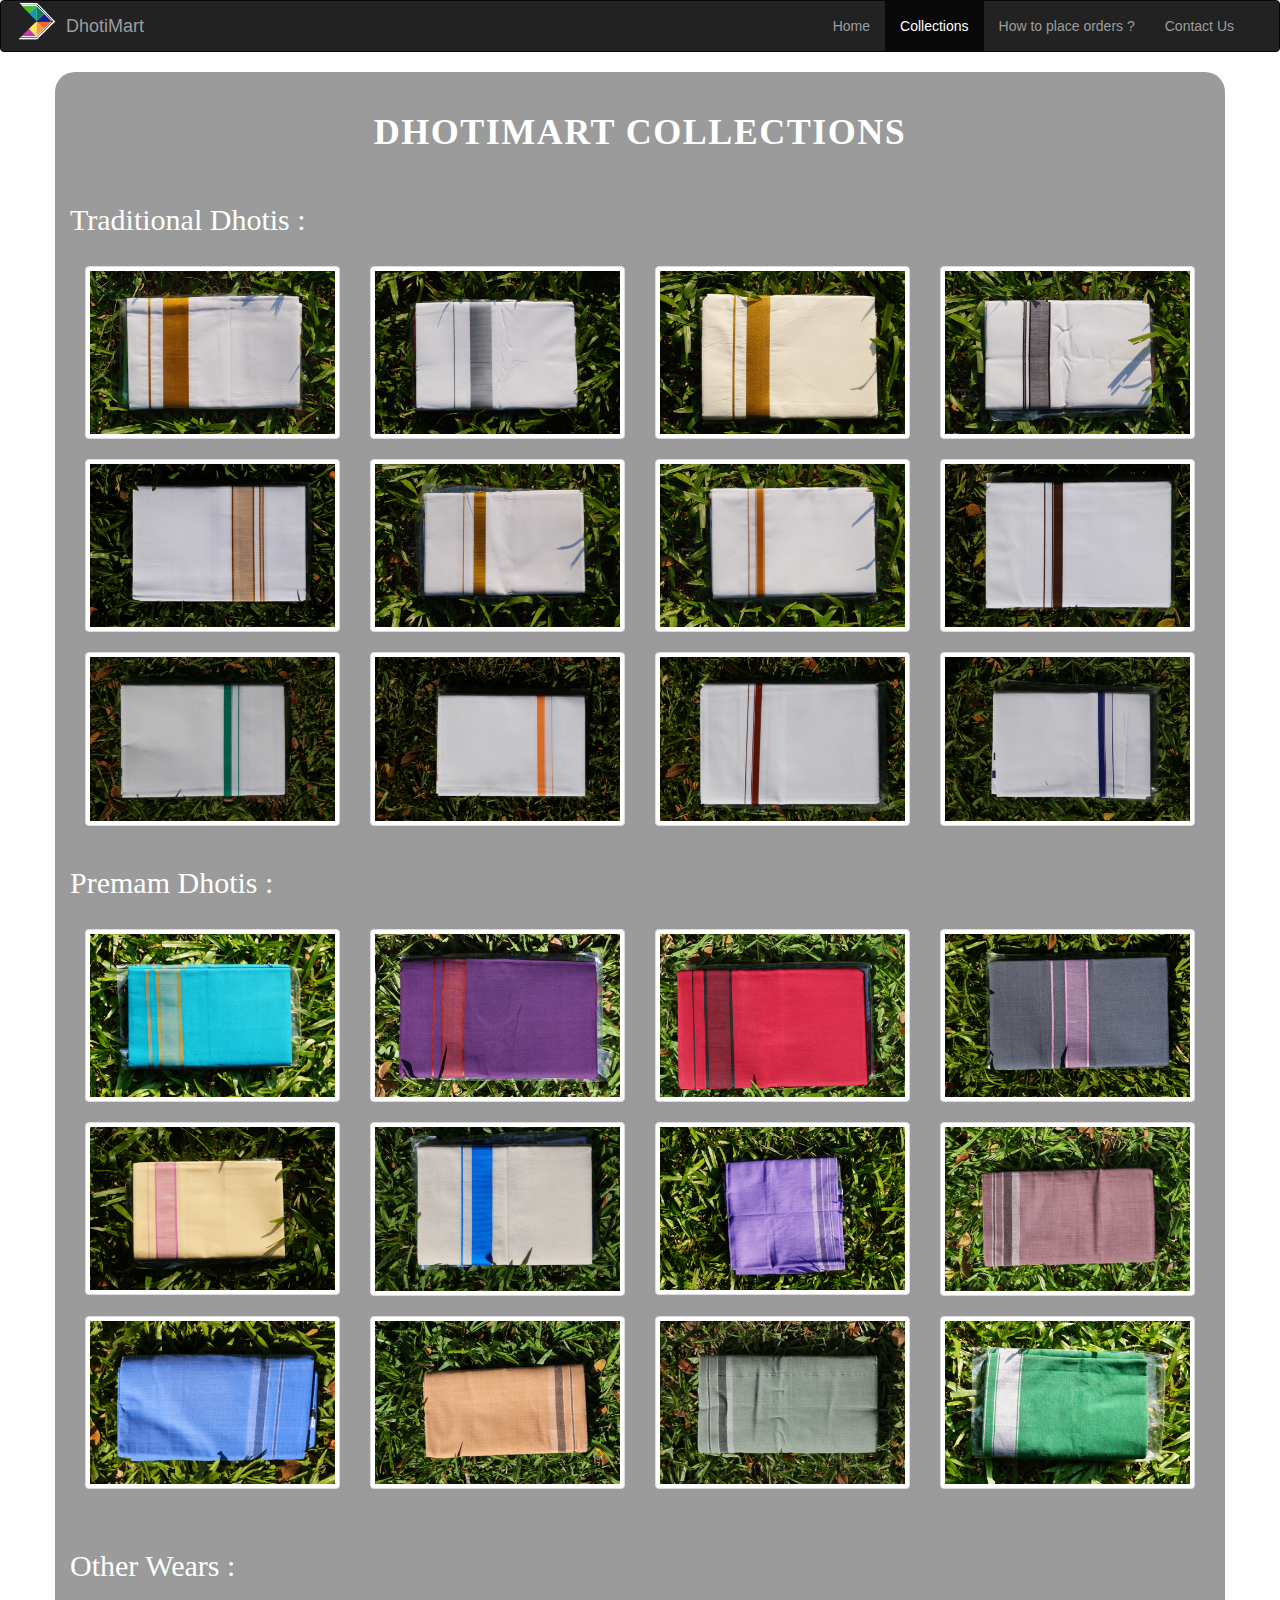
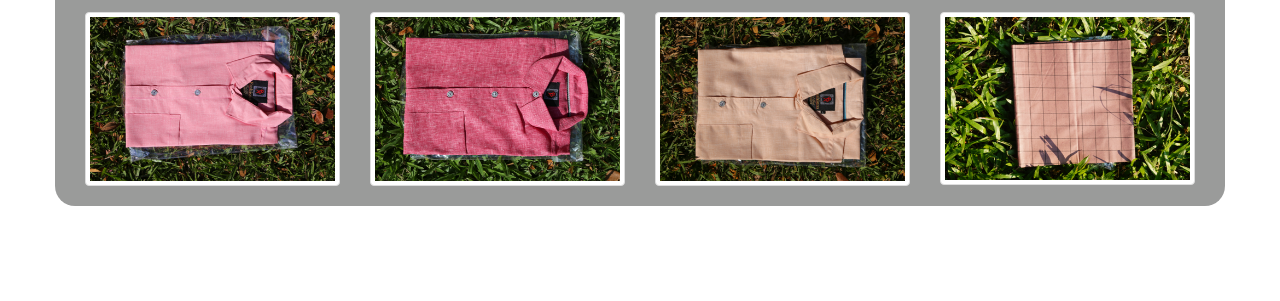
==== commit b49a4c08: "web" ====
--- a/collections.html
+++ b/collections.html
@@ -27,10 +27,10 @@
     </div>
     <div class="collapse navbar-collapse navbar-right" id="myNavbar">
       <ul class="nav navbar-nav">
-        <li><a href="index.html">Home</a></li>
+        <li><a href="index.html" target="_blank">Home</a></li>
         <li class="active"><a href="#">Collections</a></li>
-		<li><a href="orders.html">How to place orders ?</a></li>
-		<li><a href="contactus.html">Contact Us</a></li>
+		<li><a href="orders.html" target="_blank">How to place orders ?</a></li>
+		<li><a href="contactus.html" target="_blank">Contact Us</a></li>
       </ul>
      
     </div>
@@ -65,7 +65,7 @@
 		  - Length			: 2.00 metres<br>
 		  - Fully bleached Rich Cotton<br>
 		  - 4cm Gold Jarikai Border<br><br>
-		  <h1 class="text-center"><b><font face="rupee">` 349</font></b></h1><br><br>
+		  <h1 class="text-center"><b><font face="rupee">` 360</font></b></h1><br><br>
 		  <h3><b>Place your order:
 		  <br>&nbsp&nbsp&nbsp&nbsp&nbsp&nbsp<span class="glyphicon glyphicon-earphone"></span>&nbsp&nbsp8973099704 / 9698936113</b></h3>
 		  
@@ -100,7 +100,7 @@
 		  - Length			: 2.00 metres<br>
 		  - Fully bleached Fine Tex Cotton<br>
 		  - 4cm Silver Jarikai Border<br><br>
-		  <h1 class="text-center"><b><font face="rupee">` 349</font></b></h1><br><br>
+		  <h1 class="text-center"><b><font face="rupee">` 360</font></b></h1><br><br>
 		  <h3><b>Place your order:
 		  <br>&nbsp&nbsp&nbsp&nbsp&nbsp&nbsp<span class="glyphicon glyphicon-earphone"></span>&nbsp&nbsp8973099704 / 9698936113</b></h3>
 		</p>
@@ -133,7 +133,7 @@
 		  - Length			: 2.00 metres<br>
 		  - Cream coloured Cotton<br>
 		  - 3cm Gold Jarikai Border<br><br>
-		  <h1 class="text-center"><b><font face="rupee">` 299</font></b></h1><br><br>
+		  <h1 class="text-center"><b><font face="rupee">` 320</font></b></h1><br><br>
 		  <h3><b>Place your order:
 		  <br>&nbsp&nbsp&nbsp&nbsp&nbsp&nbsp<span class="glyphicon glyphicon-earphone"></span>&nbsp&nbsp8973099704 / 9698936113</b></h3>
 		  </p>
@@ -171,7 +171,7 @@
 		  <div style="background-color:#b7e396; height:20px; width:20px; border:1px solid #000;">&nbsp;&nbsp;&nbsp;&nbsp;&nbsp;&nbsp;Green</div><br>
 		  
 		  <br><br>
-		  <h1 class="text-center"><b><font face="rupee">` 199</font></b></h1><br><br>
+		  <h1 class="text-center"><b><font face="rupee">` 220</font></b></h1><br><br>
 		  <h3><b>Place your order:
 		  <br>&nbsp&nbsp&nbsp&nbsp&nbsp&nbsp<span class="glyphicon glyphicon-earphone"></span>&nbsp&nbsp8973099704 / 9698936113</b></h3>
 		  </p>
@@ -207,7 +207,7 @@
 		  - Border Colours :<br>
 		  <div style="background-color:#f5d580; height:20px; width:20px; border:1px solid #000;">&nbsp;&nbsp;&nbsp;&nbsp;&nbsp;&nbsp;Biscuit</div><br>
 		  <br><br>
-		  <h1 class="text-center"><b><font face="rupee">` 199</font></b></h1><br><br>
+		  <h1 class="text-center"><b><font face="rupee">` 220</font></b></h1><br><br>
 		  <h3><b>Place your order:
 		  <br>&nbsp&nbsp&nbsp&nbsp&nbsp&nbsp<span class="glyphicon glyphicon-earphone"></span>&nbsp&nbsp8973099704 / 9698936113</b></h3>
 		  </p>
@@ -242,7 +242,7 @@
 		  - Full bleached Rich Cotton<br>
 		  - 2cm Gold Jarikai Border<br>
 		  <br><br>
-		  <h1 class="text-center"><b><font face="rupee">` 329</font></b></h1><br><br>
+		  <h1 class="text-center"><b><font face="rupee">` 340</font></b></h1><br><br>
 		  <h3><b>Place your order:
 		  <br>&nbsp&nbsp&nbsp&nbsp&nbsp&nbsp<span class="glyphicon glyphicon-earphone"></span>&nbsp&nbsp8973099704 / 9698936113</b></h3>
 		  </p>
@@ -279,7 +279,7 @@
 		  - Border Colours :<br>
 		  <div style="background-color:#927017; height:20px; width:20px; border:1px solid #000;">&nbsp;&nbsp;&nbsp;&nbsp;&nbsp;&nbsp;Biscuit</div><br>
 		  <br><br>
-		  <h1 class="text-center"><b><font face="rupee">` 260</font></b></h1><br><br>
+		  <h1 class="text-center"><b><font face="rupee">` 280</font></b></h1><br><br>
 		  <h3><b>Place your order:
 		  <br>&nbsp&nbsp&nbsp&nbsp&nbsp&nbsp<span class="glyphicon glyphicon-earphone"></span>&nbsp&nbsp8973099704 / 9698936113</b></h3>
 		  </p>
@@ -315,7 +315,7 @@
 		  - Border Colours :<br>
 		  <div style="background-color:#5a142a; height:20px; width:20px; border:1px solid #000;">&nbsp;&nbsp;&nbsp;&nbsp;&nbsp;&nbsp;Brown</div><br>
 		  <br><br>
-		  <h1 class="text-center"><b><font face="rupee">` 260</font></b></h1><br><br>
+		  <h1 class="text-center"><b><font face="rupee">` 280</font></b></h1><br><br>
 		  <h3><b>Place your order:
 		  <br>&nbsp&nbsp&nbsp&nbsp&nbsp&nbsp<span class="glyphicon glyphicon-earphone"></span>&nbsp&nbsp8973099704 / 9698936113</b></h3>
 		  </p>
@@ -351,7 +351,7 @@
 		  - Border Colours :<br>
 		  <div style="background-color:#13a948; height:20px; width:20px; border:1px solid #000;">&nbsp;&nbsp;&nbsp;&nbsp;&nbsp;&nbsp;ParrotGreen</div><br>
 		  <br><br>
-		  <h1 class="text-center"><b><font face="rupee">` 260</font></b></h1><br><br>
+		  <h1 class="text-center"><b><font face="rupee">` 280</font></b></h1><br><br>
 		  <h3><b>Place your order:
 		  <br>&nbsp&nbsp&nbsp&nbsp&nbsp&nbsp<span class="glyphicon glyphicon-earphone"></span>&nbsp&nbsp8973099704 / 9698936113</b></h3>
 		  </p>
@@ -387,7 +387,7 @@
 		  - Border Colours :<br>
 		  <div style="background-color:#f4a22c; height:20px; width:20px; border:1px solid #000;">&nbsp;&nbsp;&nbsp;&nbsp;&nbsp;&nbsp;Saffron</div><br>
 		  <br><br>
-		  <h1 class="text-center"><b><font face="rupee">` 260</font></b></h1><br><br>
+		  <h1 class="text-center"><b><font face="rupee">` 280</font></b></h1><br><br>
 		  <h3><b>Place your order:
 		  <br>&nbsp&nbsp&nbsp&nbsp&nbsp&nbsp<span class="glyphicon glyphicon-earphone"></span>&nbsp&nbsp8973099704 / 9698936113</b></h3>
 		  </p>
@@ -423,7 +423,7 @@
 		  - Border Colours :<br>
 		  <div style="background-color:#5a142a; height:20px; width:20px; border:1px solid #000;">&nbsp;&nbsp;&nbsp;&nbsp;&nbsp;&nbsp;Maroon</div><br>
 		  <br><br>
-		  <h1 class="text-center"><b><font face="rupee">` 260</font></b></h1><br><br>
+		  <h1 class="text-center"><b><font face="rupee">` 280</font></b></h1><br><br>
 		  <h3><b>Place your order:
 		  <br>&nbsp&nbsp&nbsp&nbsp&nbsp&nbsp<span class="glyphicon glyphicon-earphone"></span>&nbsp&nbsp8973099704 / 9698936113</b></h3>
 		  </p>
@@ -459,7 +459,7 @@
 		  - Border Colours :<br>
 		  <div style="background-color:#0c175d; height:20px; width:20px; border:1px solid #000;">&nbsp;&nbsp;&nbsp;&nbsp;&nbsp;&nbsp;RoyalBlue</div><br>
 		  <br><br>
-		  <h1 class="text-center"><b><font face="rupee">` 260</font></b></h1><br><br>
+		  <h1 class="text-center"><b><font face="rupee">` 280</font></b></h1><br><br>
 		  <h3><b>Place your order:
 		  <br>&nbsp&nbsp&nbsp&nbsp&nbsp&nbsp<span class="glyphicon glyphicon-earphone"></span>&nbsp&nbsp8973099704 / 9698936113</b></h3>
 		  </p>
@@ -501,7 +501,7 @@
 		  - Dhoti Colours :<br>
 		  <div style="background-color:#1cc4da; height:20px; width:20px; border:1px solid #000;">&nbsp;&nbsp;&nbsp;&nbsp;&nbsp;&nbsp;SkyBlue</div><br>
 		  <br><br>
-		  <h1 class="text-center"><b><font face="rupee">` 199</font></b></h1><br><br>
+		  <h1 class="text-center"><b><font face="rupee">` 220</font></b></h1><br><br>
 		  <h3><b>Place your order:
 		  <br>&nbsp&nbsp&nbsp&nbsp&nbsp&nbsp<span class="glyphicon glyphicon-earphone"></span>&nbsp&nbsp8973099704 / 9698936113</b></h3>
 		  </p>
@@ -535,7 +535,7 @@
 		  - Dhoti Colours :<br>
 		  <div style="background-color:#46086d; height:20px; width:20px; border:1px solid #000;">&nbsp;&nbsp;&nbsp;&nbsp;&nbsp;&nbsp;Violet</div><br>
 		  <br><br>
-		  <h1 class="text-center"><b><font face="rupee">` 199</font></b></h1><br><br>
+		  <h1 class="text-center"><b><font face="rupee">` 220</font></b></h1><br><br>
 		  <h3><b>Place your order:
 		  <br>&nbsp&nbsp&nbsp&nbsp&nbsp&nbsp<span class="glyphicon glyphicon-earphone"></span>&nbsp&nbsp8973099704 / 9698936113</b></h3>
 		  </p>
@@ -570,7 +570,7 @@
 		  - Dhoti Colours :<br>
 		  <div style="background-color:#da304d; height:20px; width:20px; border:1px solid #000;">&nbsp;&nbsp;&nbsp;&nbsp;&nbsp;&nbsp;Red</div><br>
 		  <br><br>
-		  <h1 class="text-center"><b><font face="rupee">` 199</font></b></h1><br><br>
+		  <h1 class="text-center"><b><font face="rupee">` 220</font></b></h1><br><br>
 		  <h3><b>Place your order:
 		  <br>&nbsp&nbsp&nbsp&nbsp&nbsp&nbsp<span class="glyphicon glyphicon-earphone"></span>&nbsp&nbsp8973099704 / 9698936113</b></h3>
 		  </p>
@@ -607,7 +607,7 @@
 		  <div style="background-color:#f0780d; height:20px; width:20px; border:1px solid #000;">&nbsp;&nbsp;&nbsp;&nbsp;&nbsp;&nbsp;Orange</div><br>
 		  <div style="background-color:#8f8b87; height:20px; width:20px; border:1px solid #000;">&nbsp;&nbsp;&nbsp;&nbsp;&nbsp;&nbsp;Grey</div><br>
 		  <br><br>
-		  <h1 class="text-center"><b><font face="rupee">` 199</font></b></h1><br><br>
+		  <h1 class="text-center"><b><font face="rupee">` 220</font></b></h1><br><br>
 		  <h3><b>Place your order:
 		  <br>&nbsp&nbsp&nbsp&nbsp&nbsp&nbsp<span class="glyphicon glyphicon-earphone"></span>&nbsp&nbsp8973099704 / 9698936113</b></h3>
 		  </p>
@@ -646,7 +646,7 @@
 		  <div style="background-color:#fa5aaa; height:20px; width:20px; border:1px solid #000;">&nbsp;&nbsp;&nbsp;&nbsp;&nbsp;&nbsp;Pink</div><br>
 		  
 		  <br><br>
-		  <h1 class="text-center"><b><font face="rupee">` 199</font></b></h1><br><br>
+		  <h1 class="text-center"><b><font face="rupee">` 220</font></b></h1><br><br>
 		  <h3><b>Place your order:
 		  <br>&nbsp&nbsp&nbsp&nbsp&nbsp&nbsp<span class="glyphicon glyphicon-earphone"></span>&nbsp&nbsp8973099704 / 9698936113</b></h3>
 		  </p>
@@ -685,7 +685,7 @@
 		  <div style="background-color:#656060; height:20px; width:20px; border:1px solid #000;">&nbsp;&nbsp;&nbsp;&nbsp;&nbsp;&nbsp;Black</div><br>
 		  
 		  <br><br>
-		  <h1 class="text-center"><b><font face="rupee">` 199</font></b></h1><br><br>
+		  <h1 class="text-center"><b><font face="rupee">` 220</font></b></h1><br><br>
 		  <h3><b>Place your order:
 		  <br>&nbsp&nbsp&nbsp&nbsp&nbsp&nbsp<span class="glyphicon glyphicon-earphone"></span>&nbsp&nbsp8973099704 / 9698936113</b></h3>
 		  </p>
@@ -720,7 +720,7 @@
 		  - Dhoti Colours :<br>
 		  <div style="background-color:#731bcd; height:20px; width:20px; border:1px solid #000;">&nbsp;&nbsp;&nbsp;&nbsp;&nbsp;&nbsp;Violet</div><br>
 		  <br><br>
-		  <h1 class="text-center"><b><font face="rupee">` 199</font></b></h1><br><br>
+		  <h1 class="text-center"><b><font face="rupee">` 220</font></b></h1><br><br>
 		  <h3><b>Place your order:
 		  <br>&nbsp&nbsp&nbsp&nbsp&nbsp&nbsp<span class="glyphicon glyphicon-earphone"></span>&nbsp&nbsp8973099704 / 9698936113</b></h3>
 		  </p>
@@ -754,7 +754,7 @@
 		  - Dhoti Colours :<br>
 		  <div style="background-color:#8f647e; height:20px; width:20px; border:1px solid #000;">&nbsp;&nbsp;&nbsp;&nbsp;&nbsp;&nbsp;PinkishBrown</div><br>
 		  <br><br>
-		  <h1 class="text-center"><b><font face="rupee">` 199</font></b></h1><br><br>
+		  <h1 class="text-center"><b><font face="rupee">` 220</font></b></h1><br><br>
 		  <h3><b>Place your order:
 		  <br>&nbsp&nbsp&nbsp&nbsp&nbsp&nbsp<span class="glyphicon glyphicon-earphone"></span>&nbsp&nbsp8973099704 / 9698936113</b></h3>
 		  </p>
@@ -788,7 +788,7 @@
 		  - Dhoti Colours :<br>
 		  <div style="background-color:#6c94dc; height:20px; width:20px; border:1px solid #000;">&nbsp;&nbsp;&nbsp;&nbsp;&nbsp;&nbsp;SkyBlue</div><br>
 		  <br><br>
-		  <h1 class="text-center"><b><font face="rupee">` 199</font></b></h1><br><br>
+		  <h1 class="text-center"><b><font face="rupee">` 220</font></b></h1><br><br>
 		  <h3><b>Place your order:
 		  <br>&nbsp&nbsp&nbsp&nbsp&nbsp&nbsp<span class="glyphicon glyphicon-earphone"></span>&nbsp&nbsp8973099704 / 9698936113</b></h3>
 		  </p>
@@ -822,7 +822,7 @@
 		  - Dhoti Colours :<br>
 		  <div style="background-color:#f1c873; height:20px; width:20px; border:1px solid #000;">&nbsp;&nbsp;&nbsp;&nbsp;&nbsp;&nbsp;Orange</div><br>
 		  <br><br>
-		  <h1 class="text-center"><b><font face="rupee">` 199</font></b></h1><br><br>
+		  <h1 class="text-center"><b><font face="rupee">` 220</font></b></h1><br><br>
 		  <h3><b>Place your order:
 		  <br>&nbsp&nbsp&nbsp&nbsp&nbsp&nbsp<span class="glyphicon glyphicon-earphone"></span>&nbsp&nbsp8973099704 / 9698936113</b></h3>
 		  </p>
@@ -856,7 +856,7 @@
 		  - Dhoti Colours :<br>
 		  <div style="background-color:#a9bd99; height:20px; width:20px; border:1px solid #000;">&nbsp;&nbsp;&nbsp;&nbsp;&nbsp;&nbsp;OliveGreen</div><br>
 		  <br><br>
-		  <h1 class="text-center"><b><font face="rupee">` 199</font></b></h1><br><br>
+		  <h1 class="text-center"><b><font face="rupee">` 220</font></b></h1><br><br>
 		  <h3><b>Place your order:
 		  <br>&nbsp&nbsp&nbsp&nbsp&nbsp&nbsp<span class="glyphicon glyphicon-earphone"></span>&nbsp&nbsp8973099704 / 9698936113</b></h3>
 		  </p>
@@ -893,7 +893,7 @@
 		  <div style="background-color:#ab2068; height:20px; width:20px; border:1px solid #000;">&nbsp;&nbsp;&nbsp;&nbsp;&nbsp;&nbsp;Pink</div><br>
 		  <div style="background-color:#a99c0f; height:20px; width:20px; border:1px solid #000;">&nbsp;&nbsp;&nbsp;&nbsp;&nbsp;&nbsp;YellowishBrown</div><br>
 		  <br><br>
-		  <h1 class="text-center"><b><font face="rupee">` 149</font></b></h1><br><br>
+		  <h1 class="text-center"><b><font face="rupee">` 159</font></b></h1><br><br>
 		  <h3><b>Place your order:
 		  <br>&nbsp&nbsp&nbsp&nbsp&nbsp&nbsp<span class="glyphicon glyphicon-earphone"></span>&nbsp&nbsp8973099704 / 9698936113</b></h3>
 		  </p>
@@ -932,7 +932,7 @@
 		  - Size	: M/ L<br>
 		  <div style="background-color:#e393a6; height:20px; width:20px; border:1px solid #000;">&nbsp;&nbsp;&nbsp;&nbsp;&nbsp;&nbsp;PalePink</div><br>
 		  <br><br>
-		  <h1 class="text-center"><b><font face="rupee">` 299</font></b></h1><br><br>
+		  <h1 class="text-center"><b><font face="rupee">` 320</font></b></h1><br><br>
 		  <h3><b>Place your order:
 		  <br>&nbsp&nbsp&nbsp&nbsp&nbsp&nbsp<span class="glyphicon glyphicon-earphone"></span>&nbsp&nbsp8973099704 / 9698936113</b></h3>
 		  </p>
@@ -967,7 +967,7 @@
 		  <div style="background-color:#d320af; height:20px; width:20px; border:1px solid #000;">&nbsp;&nbsp;&nbsp;&nbsp;&nbsp;&nbsp;Pink</div><br>
 		  <div style="background-color:#656060; height:20px; width:20px; border:1px solid #000;">&nbsp;&nbsp;&nbsp;&nbsp;&nbsp;&nbsp;Black</div><br>		 
 		  <div style="background-color:#aedfb0; height:20px; width:20px; border:1px solid #000;">&nbsp;&nbsp;&nbsp;&nbsp;&nbsp;&nbsp;LightGreen    </div><br><br><br>
-		  <h1 class="text-center"><b><font face="rupee">` 299</font></b></h1><br><br>
+		  <h1 class="text-center"><b><font face="rupee">` 320</font></b></h1><br><br>
 		  <h3><b>Place your order:
 		  <br>&nbsp&nbsp&nbsp&nbsp&nbsp&nbsp<span class="glyphicon glyphicon-earphone"></span>&nbsp&nbsp8973099704 / 9698936113</b></h3>
 		  </p>
@@ -1001,7 +1001,7 @@
 		  - Size	: M/ L<br>
 		  <div style="background-color:#d8b5a2; height:20px; width:20px; border:1px solid #000;">&nbsp;&nbsp;&nbsp;&nbsp;&nbsp;&nbsp;Cream</div><br>
 		  <br><br>
-		  <h1 class="text-center"><b><font face="rupee">` 299</font></b></h1><br><br>
+		  <h1 class="text-center"><b><font face="rupee">` 320</font></b></h1><br><br>
 		  <h3><b>Place your order:
 		  <br>&nbsp&nbsp&nbsp&nbsp&nbsp&nbsp<span class="glyphicon glyphicon-earphone"></span>&nbsp&nbsp8973099704 / 9698936113</b></h3>
 		  </p>
@@ -1038,7 +1038,7 @@
 		  <div style="background-color:#146d5d; height:20px; width:20px; border:1px solid #000;">&nbsp;&nbsp;&nbsp;&nbsp;&nbsp;&nbsp;Green</div><br>
 		  <div style="background-color:#d2c6a8; height:20px; width:20px; border:1px solid #000;">&nbsp;&nbsp;&nbsp;&nbsp;&nbsp;&nbsp;Grey</div><br>
 		  <br><br>
-		  <h1 class="text-center"><b><font face="rupee">` 199</font></b></h1><br><br>
+		  <h1 class="text-center"><b><font face="rupee">` 220</font></b></h1><br><br>
 		  <h3><b>Place your order:
 		  <br>&nbsp&nbsp&nbsp&nbsp&nbsp&nbsp<span class="glyphicon glyphicon-earphone"></span>&nbsp&nbsp8973099704 / 9698936113</b></h3>
 		  </p>
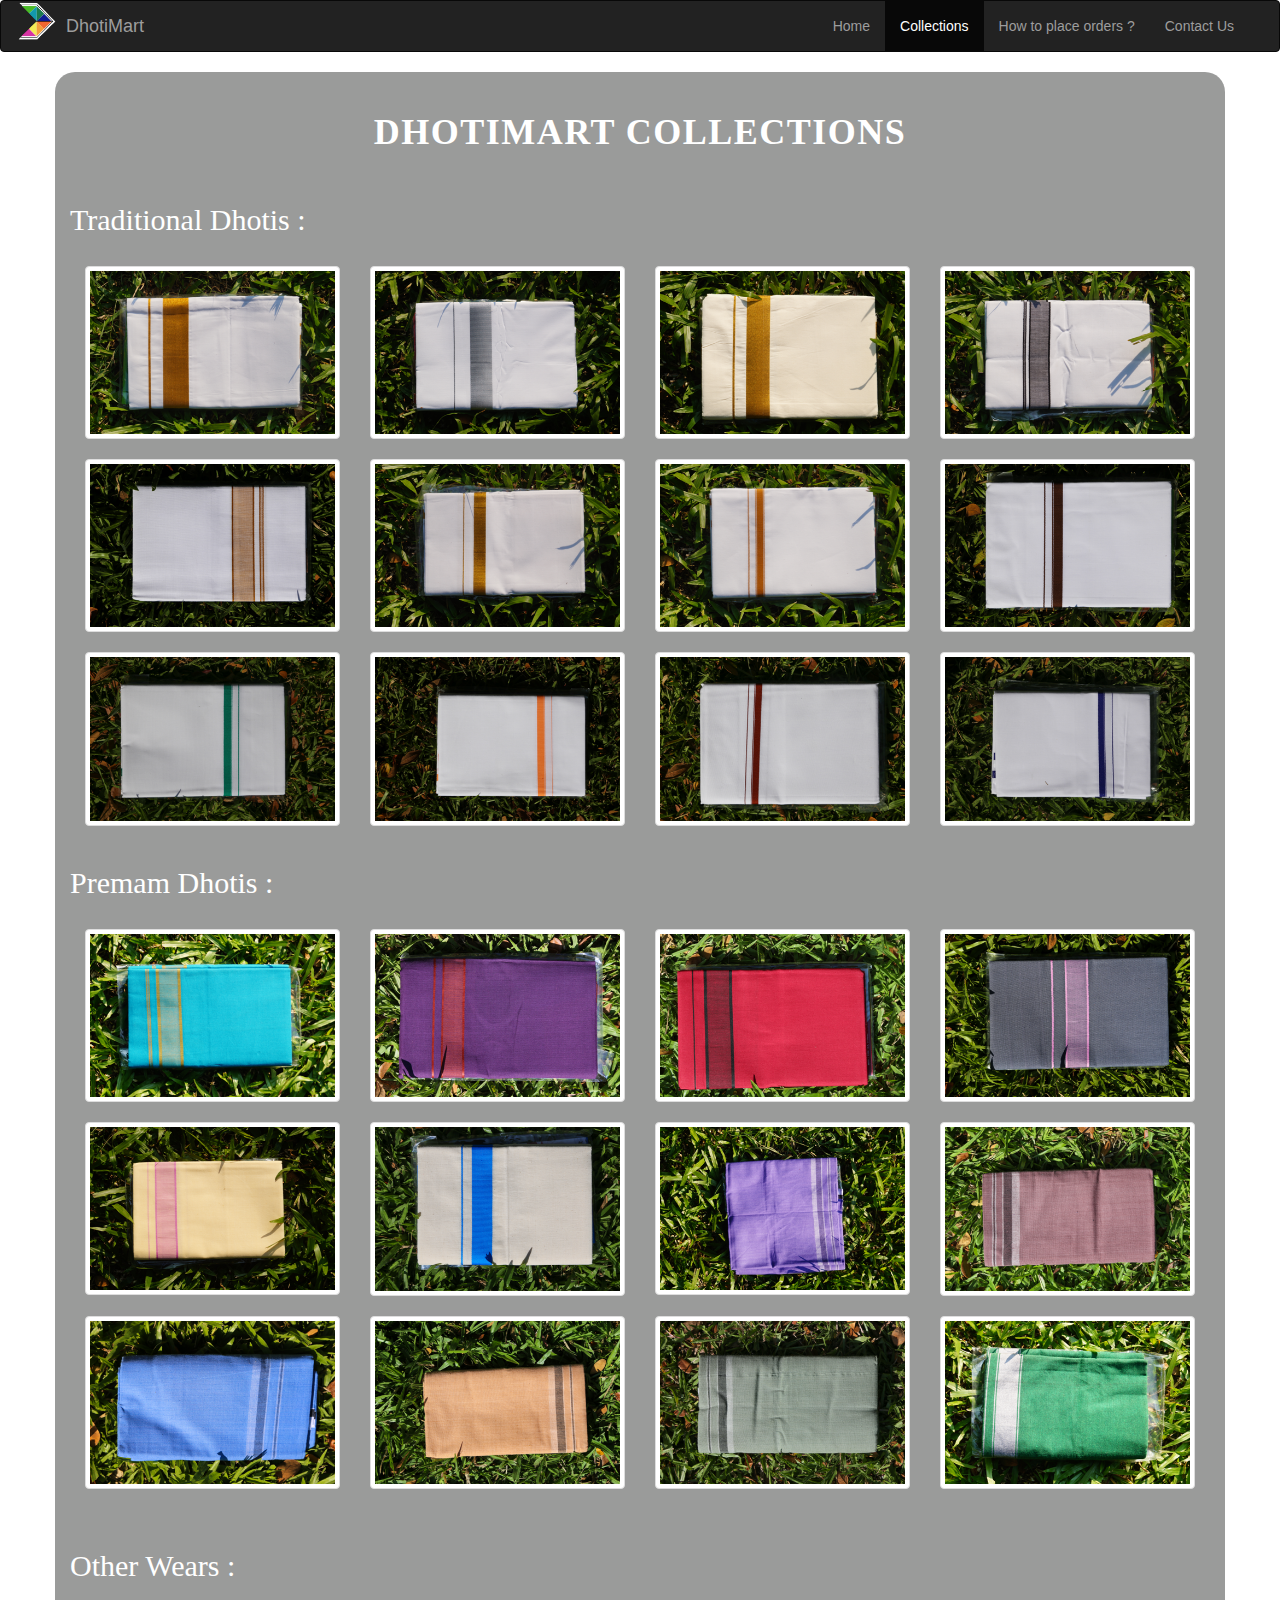
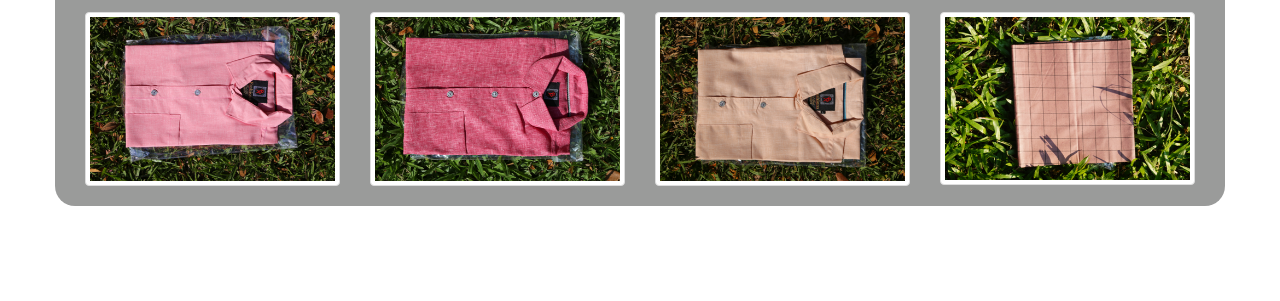
==== commit 126c88d6: "web" ====
--- a/collections.html
+++ b/collections.html
@@ -168,7 +168,6 @@
 		  - 3cm Gold Jarikai Border<br>
 		  - Border Colours :<br>
 		  <div style="background-color:#656060; height:20px; width:20px; border:1px solid #000;">&nbsp;&nbsp;&nbsp;&nbsp;&nbsp;&nbsp;Black</div><br>
-		  <div style="background-color:#b7e396; height:20px; width:20px; border:1px solid #000;">&nbsp;&nbsp;&nbsp;&nbsp;&nbsp;&nbsp;Green</div><br>
 		  
 		  <br><br>
 		  <h1 class="text-center"><b><font face="rupee">` 220</font></b></h1><br><br>
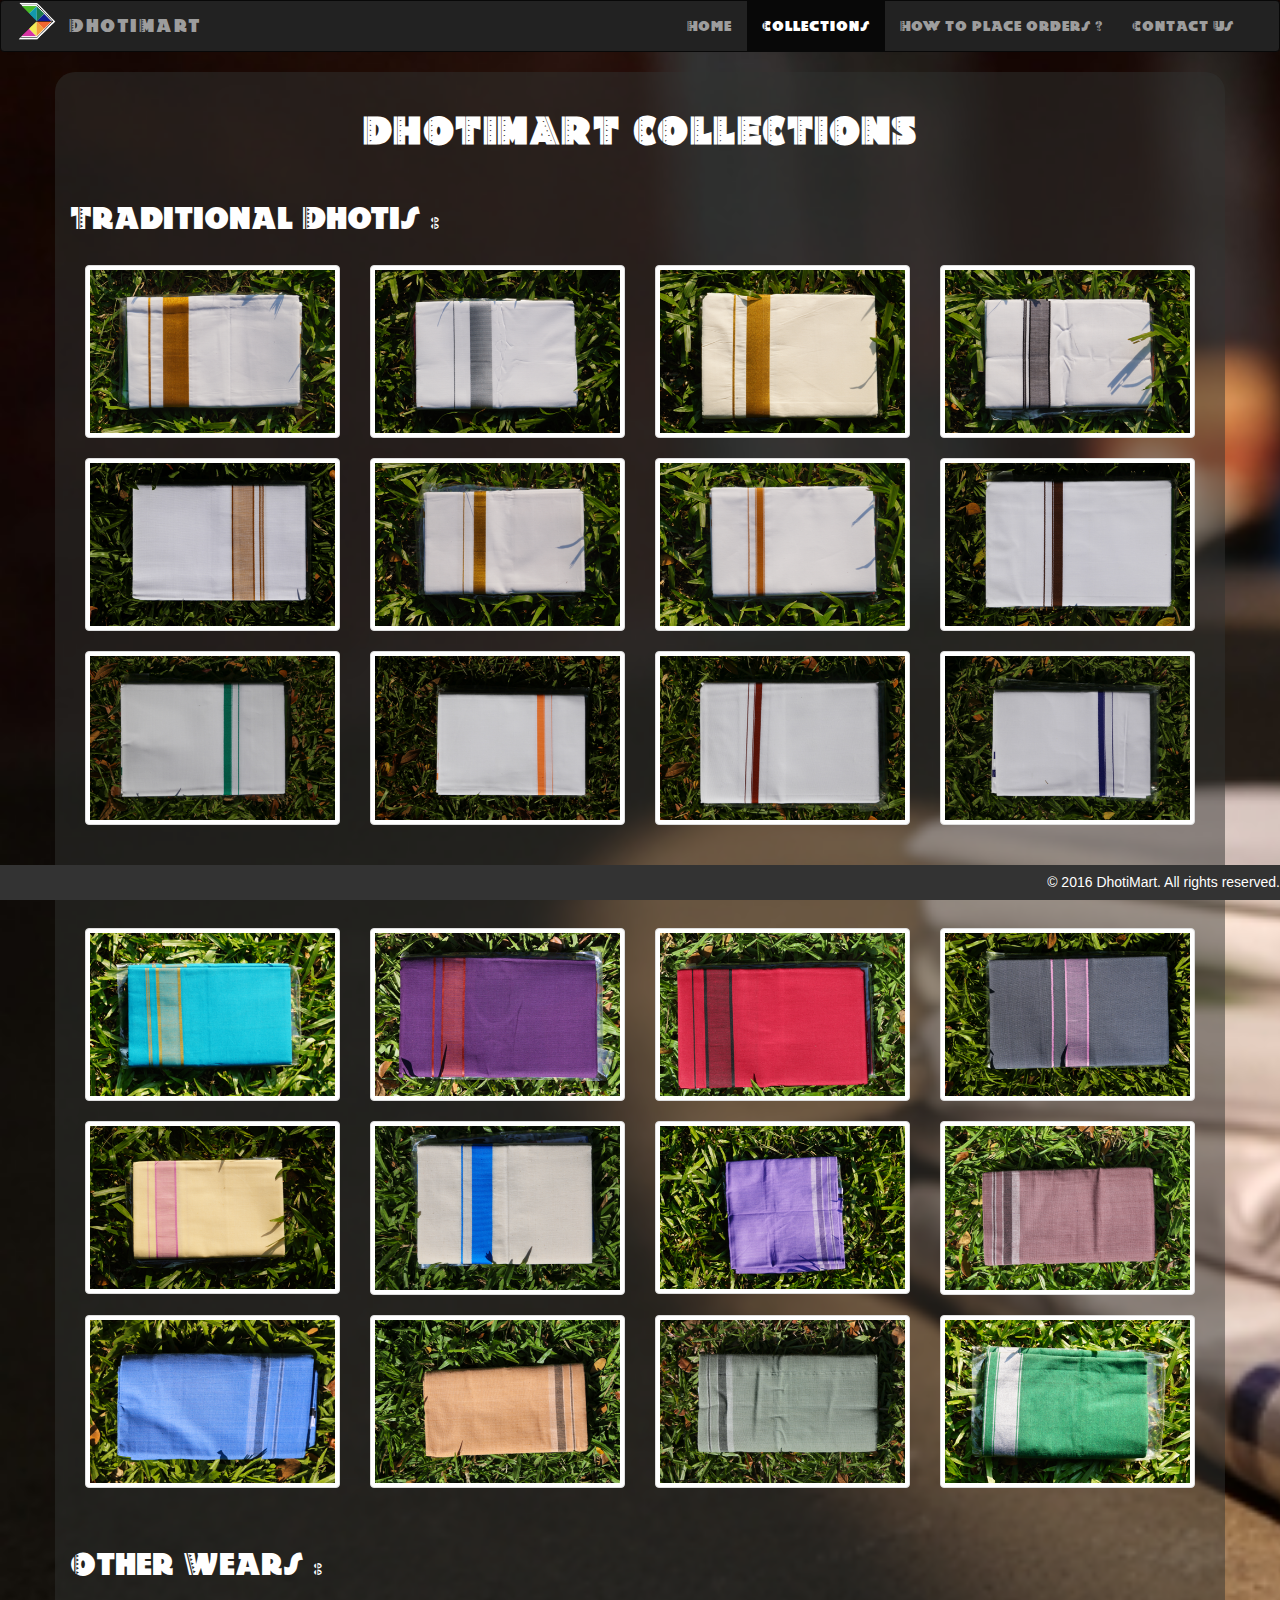
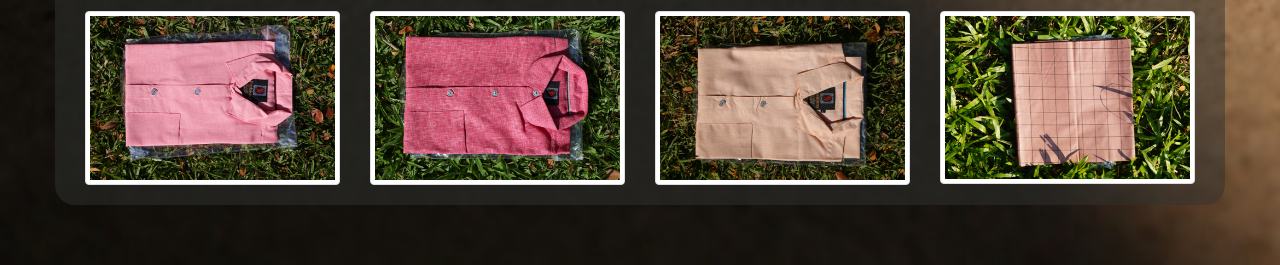
==== commit c37c1d56: "Update collections.html" ====
--- a/collections.html
+++ b/collections.html
@@ -5,7 +5,7 @@
   <link rel="shortcut icon" href="images\logo.png">
   <meta charset="utf-8">
   <meta name="viewport" content="width=device-width, initial-scale=1">
-  <link rel="stylesheet" type="text\css" href="css\index.css">
+  <link rel="stylesheet" type="text/css" href="css\index.css">
   <link rel="stylesheet" href="http://maxcdn.bootstrapcdn.com/bootstrap/3.3.5/css/bootstrap.min.css">
   <script src="https://ajax.googleapis.com/ajax/libs/jquery/1.11.3/jquery.min.js"></script>
   <script src="http://maxcdn.bootstrapcdn.com/bootstrap/3.3.5/js/bootstrap.min.js"></script>
@@ -27,10 +27,10 @@
     </div>
     <div class="collapse navbar-collapse navbar-right" id="myNavbar">
       <ul class="nav navbar-nav">
-        <li><a href="index.html" target="_blank">Home</a></li>
+        <li><a href="index.html">Home</a></li>
         <li class="active"><a href="#">Collections</a></li>
-		<li><a href="orders.html" target="_blank">How to place orders ?</a></li>
-		<li><a href="contactus.html" target="_blank">Contact Us</a></li>
+		<li><a href="orders.html">How to place orders ?</a></li>
+		<li><a href="contactus.html">Contact Us</a></li>
       </ul>
      
     </div>
